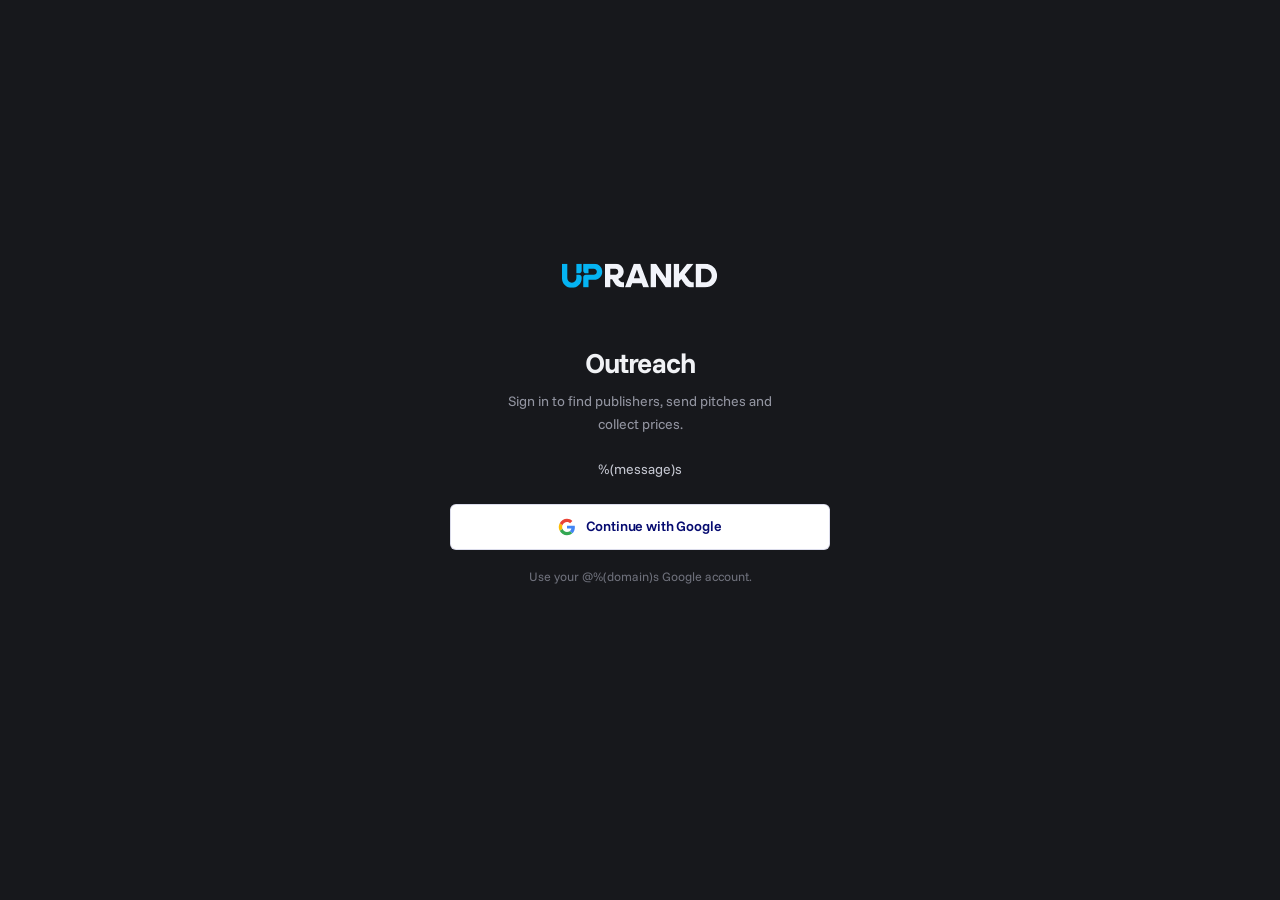
==== web/login.html @ 40bdd908 "Sign in with Google, @uprankd.com accounts only - Login page in the reports.uprankd.com style (Conti" ====
<!DOCTYPE html>
<html lang="en-GB" data-theme="dark">
<head>
<meta charset="utf-8">
<meta name="viewport" content="width=device-width, initial-scale=1">
<meta name="robots" content="noindex, nofollow">
<title>Sign in · Uprankd Outreach</title>
<link rel="icon" href="data:image/svg+xml,%3Csvg xmlns='http://www.w3.org/2000/svg' viewBox='0 0 32 32'%3E%3Crect width='32' height='32' rx='7' fill='%23131417'/%3E%3Cpath d='M9 8v9a7 7 0 0 0 14 0V8' stroke='%2305b3f2' stroke-width='4' fill='none' stroke-linecap='round'/%3E%3C/svg%3E">
<link rel="preconnect" href="https://fonts.googleapis.com">
<link rel="preconnect" href="https://fonts.gstatic.com" crossorigin>
<link rel="stylesheet" href="https://fonts.googleapis.com/css2?family=Funnel+Sans:wght@300..800&display=swap">
<script>(function(){try{var v=localStorage.getItem('almo-theme');if(v)document.documentElement.setAttribute('data-theme',v);}catch(e){}})();</script>
<link rel="stylesheet" href="/web/app.css">
<style>
.login-shell{min-height:100vh;display:grid;place-items:center;padding:24px;background:var(--wash)}
.login-panel{width:100%;display:grid;place-items:center}
.login-inner{width:min(380px,100%);text-align:center}
.login-logo{display:inline-block;margin-bottom:52px}
.login-logo svg{display:block;width:auto;height:27px}
.login-content{display:flex;flex-direction:column;gap:24px}
.login-content h1{margin:0;color:var(--ink);font-size:28px;font-weight:700;line-height:1.15;letter-spacing:-.035em}
.login-lede{margin:11px auto 0;max-width:34ch;color:var(--ink-3);font-size:14px;line-height:1.6}
.google-login{width:100%;min-height:46px;display:inline-flex;align-items:center;justify-content:center;gap:10px;padding:0 18px;color:#060b70;background:#fff;border:1px solid rgba(6,11,112,.14);border-radius:var(--r);font:inherit;font-size:14px;font-weight:600;letter-spacing:-.01em;cursor:pointer;text-decoration:none;box-shadow:0 10px 30px -24px rgba(6,11,112,.55);transition:transform .12s var(--out),border-color .14s ease,box-shadow .14s ease}
.google-login:hover{border-color:rgba(6,11,112,.28);box-shadow:0 14px 32px -22px rgba(6,11,112,.5)}
.google-login:active{transform:translateY(1px)}
.google-login svg{flex:none}
.login-error{padding:11px 13px;color:var(--bad);background:color-mix(in srgb,var(--bad) 7%,var(--paper));border:1px solid color-mix(in srgb,var(--bad) 20%,transparent);border-radius:8px;font-size:var(--t-small);line-height:1.5}
.login-note{padding:11px 13px;color:var(--ink-2);background:var(--wash-2);border:1px solid var(--rule);border-radius:8px;font-size:var(--t-small);line-height:1.5}
.login-trust{margin:-8px 0 0;color:var(--ink-4);font-size:var(--t-small);line-height:1.6}
@media (max-width:640px){.login-shell{padding:20px}.login-logo{margin-bottom:42px}.login-content h1{font-size:25px}}
</style>
</head>
<body>
<main class="login-shell"><section class="login-panel"><div class="login-inner">
<span class="login-logo"><svg viewBox="0 0 161 28" fill="none" role="img" aria-label="Uprankd"><g clip-path="url(#uplogo)"><path d="M64.2815 21.1095V26.3068H62.6512C58.754 26.3068 55.9894 24.7762 54.3252 21.7507L51.9873 17.9071H50.0742V26.3068H44.5823V1.74728H55.4595C60.3132 1.74728 63.9632 5.27109 63.9632 9.97007C63.9632 13.6367 61.6608 16.5194 58.2935 17.516L59.5683 19.2949C60.4182 20.4701 61.6591 21.1095 63.2539 21.1095H64.2815ZM50.0725 13.101H55.3512C57.0526 13.101 58.3274 11.7847 58.3274 10.0398C58.3274 8.2949 57.0526 6.94286 55.3512 6.94286H50.0725V13.101Z" fill="var(--logo-word)"></path><path d="M82.6687 22.0007H72.748L71.2243 26.3068H65.343L74.5188 1.74728H81.0028L90.2159 26.3068H84.1924L82.6687 22.0007ZM80.8962 16.9106L77.7067 7.83402L74.5171 16.9106H80.8945H80.8962Z" fill="var(--logo-word)"></path><path d="M113.162 1.74728V26.3068H107.599L97.4651 11.2864V26.3068H91.9731V1.74728H97.5006L107.67 16.7677V1.74728H113.162Z" fill="var(--logo-word)"></path><path d="M136.598 21.1095V26.3068H134.932C131.282 26.3068 128.59 24.9191 126.889 22.1776L123.665 17.55L121.432 20.2915V26.3068H115.94V1.74728H121.432V12.1401L129.758 1.74728H136.456L127.314 13.0296L131.6 18.902C132.628 20.3612 133.938 21.1095 135.533 21.1095H136.596H136.598Z" fill="var(--logo-word)"></path><path d="M160.863 14.0262C160.863 21.0381 155.513 26.3068 148.391 26.3068H138.753V1.74728H148.391C155.513 1.74728 160.863 7.01429 160.863 14.0262ZM155.229 14.0262C155.229 10.0041 152.253 6.94286 148.249 6.94286H144.245V21.1095H148.249C152.253 21.1095 155.229 18.0483 155.229 14.0262Z" fill="var(--logo-word)"></path><path d="M14.9166 16.6486C14.9166 19.2354 12.8681 21.3884 10.2932 21.4293C7.51841 21.4735 5.49195 19.431 5.49195 16.6963V1.74728H0V16.7677C0 22.4616 4.39322 26.7337 10.2051 26.7337C16.017 26.7337 20.4086 22.4616 20.4086 16.7677V15.9922C20.4086 14.4939 19.1998 13.2796 17.7083 13.2796H14.9166V16.6486ZM14.9166 1.74728V11.7847H17.7083C19.1998 11.7847 20.4086 10.5704 20.4086 9.07211V1.74728H14.9166Z" fill="var(--logo-mark)"></path><path d="M33.1717 1.74728H22.0117V9.07211C22.0117 10.5704 23.2205 11.7847 24.712 11.7847H27.5037V6.94286H33.0312C34.8105 6.94286 36.1259 8.30851 36.114 10.135C36.1022 11.9616 34.6479 13.2796 32.9076 13.2796H24.712C23.2205 13.2796 22.0117 14.4939 22.0117 15.9922V26.3068H27.5037V18.4752H33.1717C38.0626 18.4752 41.7465 14.8799 41.7465 10.1112C41.7465 5.34252 38.0626 1.74728 33.1717 1.74728Z" fill="var(--logo-mark)"></path></g><defs><clipPath id="uplogo"><rect width="161" height="25" fill="white" transform="translate(0 1.74728)"></rect></clipPath></defs></svg>
</span>
<div class="login-content">
<div><h1>Outreach</h1><p class="login-lede">Sign in to find publishers, send pitches and collect prices.</p></div>
%(message)s
<a class="google-login" href="/auth/google%(next)s"><svg viewBox="0 0 24 24" width="18" height="18" aria-hidden="true"><path fill="#4285F4" d="M22.5 12.2c0-.8-.1-1.4-.2-2H12v3.9h5.9c-.1 1-.8 2.5-2.3 3.5l3.6 2.8c2.1-2 3.3-4.9 3.3-8.2Z"></path><path fill="#34A853" d="M12 23c2.9 0 5.3-1 7.1-2.6l-3.5-2.7c-.9.6-2.1 1-3.6 1-2.8 0-5.2-1.9-6.1-4.4L2.3 17c1.8 3.6 5.5 6 9.7 6Z"></path><path fill="#FBBC05" d="M5.9 14.3a6.8 6.8 0 0 1 0-4.6L2.3 7A11 11 0 0 0 1 12c0 1.8.4 3.5 1.3 5l3.6-2.7Z"></path><path fill="#EA4335" d="M12 5.4c2 0 3.3.9 4.1 1.6l3.1-3C17.3 2.2 14.9 1 12 1 7.8 1 4.1 3.4 2.3 7l3.6 2.8C6.8 7.3 9.2 5.4 12 5.4Z"></path></svg> Continue with Google</a>
<p class="login-trust">Use your @%(domain)s Google account.</p>
</div>
</div></section></main>
</body>
</html>
---- web/app.css ----
/* Almo - design tokens and components taken from reports.uprankd.com */
:root{color-scheme:light;--paper:#ffffff;--wash:#fbfbfc;--wash-2:#f4f5f7;--ink:#080b63;--ink-2:#34364a;--ink-3:#717386;--ink-4:#9a9ca9;--rule:#e9eaee;--rule-2:#d9dbe2;--sky:#008dc6;--sky-2:#4dbfed;--sky-tint:rgba(0,134,191,0.09);--good:#00936e;--bad:#c9372c;--warn:#a16207;--logo-word:#060b70;--logo-mark:#05b3f2;--t-label:11px;--t-small:12.5px;--t-body:14px;--t-sec:16px;--t-title:22px;--t-fig:38px;--r:6px;--font:"Funnel Sans",ui-sans-serif,system-ui,-apple-system,"Segoe UI",sans-serif;--out:cubic-bezier(0.23,1,0.32,1);--rail:248px;--gutter:42px;--shadow:0 12px 28px -12px rgba(6,11,112,.28)}
:root[data-theme=dark]{color-scheme:dark;--paper:#131417;--wash:#17181c;--wash-2:#1e2026;--ink:#f1f2f5;--ink-2:#c4c6d0;--ink-3:#9294a0;--ink-4:#6e707b;--rule:#292b31;--rule-2:#35373f;--sky:#1f9ed4;--sky-2:#1c7fae;--sky-tint:rgba(31,158,212,0.14);--good:#3ecf9a;--bad:#f4776b;--warn:#f5c05e;--logo-word:#f2f4fa;--logo-mark:#05b3f2;--shadow:0 12px 28px -12px rgba(0,0,0,.72)}
*{box-sizing:border-box}
html,body{height:100%}
body{margin:0;background:var(--paper);color:var(--ink-2);font-family:var(--font);font-size:var(--t-body);line-height:1.5;-webkit-font-smoothing:antialiased}
button,input,select,textarea{font-family:var(--font)}
a{color:var(--sky)}
:where(a,button):focus-visible{outline:2px solid var(--sky);outline-offset:3px;border-radius:var(--r)}
.label{font-size:var(--t-label);font-weight:600;letter-spacing:.075em;text-transform:uppercase;line-height:1.4;color:var(--ink-3)}
.small{font-size:var(--t-small);color:var(--ink-3)}
.sec{margin:0;font-size:var(--t-sec);font-weight:600;letter-spacing:-.014em;line-height:1.3;color:var(--ink)}
.fig{color:var(--ink);font-size:var(--t-fig);font-weight:700;letter-spacing:-.028em;line-height:1;font-variant-numeric:tabular-nums}
.fig .unit{font-size:var(--t-title);font-weight:600;color:var(--ink-3)}
.muted{color:var(--ink-3)}
.dim{color:var(--ink-4)}
.good{color:var(--good)}.bad{color:var(--bad)}.warn{color:var(--warn)}

/* ---------- shell ---------- */
.app{display:grid;grid-template-columns:var(--rail) minmax(0,1fr);min-height:100vh;transition:grid-template-columns .19s var(--out)}
:root[data-rail=collapsed] .app{grid-template-columns:62px minmax(0,1fr)}
.rail{border-right:1px solid var(--rule);padding:26px 20px 20px;display:flex;flex-direction:column;gap:26px;position:sticky;top:0;align-self:start;height:100vh;background:var(--wash);overflow-y:auto}
.rail-head{display:flex;align-items:center;justify-content:space-between;gap:10px}
.logo{display:block;min-width:0}
.logo svg{display:block;height:21px;width:auto}
.rail-toggle{flex:none;width:24px;height:24px;display:grid;place-items:center;padding:0;cursor:pointer;color:var(--ink-4);background:transparent;border:1px solid transparent;border-radius:var(--r);transition:color .14s,background .14s,border-color .14s}
.rail-toggle svg{width:15px;height:15px;transition:transform .19s var(--out)}
.rail-toggle:hover{color:var(--ink-2);background:var(--wash-2);border-color:var(--rule)}
.grp>.label{padding-left:2px;margin-bottom:10px}
.grp-head{display:flex;align-items:center;justify-content:space-between;margin-bottom:10px}
.grp-head .label{margin:0;padding-left:2px}
.client-add{width:24px;height:24px;display:grid;place-items:center;color:var(--ink-3);background:transparent;border:1px solid var(--rule-2);border-radius:var(--r);font-size:18px;line-height:1;cursor:pointer;transition:color .14s,background .14s,border-color .14s,transform .11s var(--out)}
.client-add:hover{color:var(--ink);background:var(--sky-tint)}
.client-add:active{transform:scale(.94)}
.menu{position:relative}
.menu>button{width:100%;min-height:38px;padding:8px 10px;cursor:pointer;display:flex;align-items:center;gap:9px;color:var(--ink-2);background:var(--paper);border:1px solid var(--rule-2);border-radius:var(--r);font-size:var(--t-body);font-weight:600;text-align:left}
.menu>button:hover{color:var(--ink);background:var(--wash-2)}
.menu>button svg{width:14px;height:14px;flex:none;color:var(--ink-4);transition:transform .15s var(--out)}
.menu.open>button svg{transform:rotate(180deg)}
.client-mark{flex:none;width:18px;height:18px;border-radius:4px;display:grid;place-items:center;background:var(--wash-2);color:var(--ink-3);font-size:10px;font-weight:700}
.cname{flex:1;min-width:0;white-space:nowrap;overflow:hidden;text-overflow:ellipsis}
.menu-list{display:none;position:absolute;top:calc(100% + 6px);left:0;right:0;z-index:30;max-height:360px;padding:4px;overflow-y:auto;background:var(--paper);border:1px solid var(--rule-2);border-radius:var(--r);box-shadow:var(--shadow)}
.menu.open .menu-list{display:block}
.menu-list button{width:100%;display:flex;align-items:center;gap:9px;padding:7px 9px;border:0;border-radius:4px;background:none;color:var(--ink-3);font-size:var(--t-body);font-weight:500;cursor:pointer;text-align:left}
.menu-list button:hover{color:var(--ink);background:var(--wash-2)}
.menu-list button[aria-current=true]{background:var(--sky-tint);color:var(--ink);font-weight:700}
.menu-list .n{margin-left:auto;font-size:var(--t-small);color:var(--ink-4);font-weight:500}
.nav{display:flex;flex-direction:column}
.nav a{position:relative;display:flex;align-items:center;gap:10px;padding:7px 2px 7px 12px;text-decoration:none;font-size:var(--t-body);font-weight:500;letter-spacing:-.006em;color:var(--ink-3);transition:color .14s}
.nav a:before{content:"";position:absolute;left:0;top:5px;bottom:5px;width:2px;border-radius:1px;background:transparent;transition:background .16s var(--out)}
.nav a:hover{color:var(--ink)}
.nav a[aria-current=page]{color:var(--ink);font-weight:600}
.nav a[aria-current=page]:before{background:var(--sky)}
.nav-icon{width:17px;height:17px;flex:none;color:var(--ink-4)}
.nav a[aria-current=page] .nav-icon{color:var(--sky)}
.nav-label{min-width:0;white-space:nowrap;overflow:hidden;text-overflow:ellipsis}
.nav .count{margin-left:auto;min-width:20px;height:18px;padding:0 6px;border-radius:9px;background:var(--warn);color:var(--paper);font-size:11px;font-weight:700;display:grid;place-items:center}
.rfoot{margin-top:auto;padding-top:14px;border-top:1px solid var(--rule);display:flex;align-items:center;gap:9px}
.avatar{width:24px;height:24px;flex:none;border-radius:50%;border:1px solid var(--rule-2);color:var(--ink-2);display:grid;place-items:center;font-size:var(--t-label);font-weight:700}
.rfoot .who{min-width:0;line-height:1.25}
.rfoot .who b{display:block;color:var(--ink);font-size:var(--t-small);font-weight:600;white-space:nowrap;overflow:hidden;text-overflow:ellipsis}
.rfoot .who span{font-size:var(--t-label);color:var(--ink-4)}
:root[data-rail=collapsed] .rail{padding:26px 12px 20px;gap:20px}
:root[data-rail=collapsed] .rail-head{justify-content:center}
:root[data-rail=collapsed] .rail .logo,:root[data-rail=collapsed] .rail .label,:root[data-rail=collapsed] .nav-label,:root[data-rail=collapsed] .cname,:root[data-rail=collapsed] .menu>button svg,:root[data-rail=collapsed] .client-add,:root[data-rail=collapsed] .rfoot .who,:root[data-rail=collapsed] .nav .count{display:none}
:root[data-rail=collapsed] .nav a{justify-content:center;padding:9px 0;border-radius:var(--r)}
:root[data-rail=collapsed] .nav a:before{display:none}
:root[data-rail=collapsed] .nav a[aria-current=page]{background:var(--sky-tint)}
:root[data-rail=collapsed] .menu>button{justify-content:center;padding:8px 0}
:root[data-rail=collapsed] .menu-list{position:fixed;top:72px;left:70px;right:auto;width:250px}
:root[data-rail=collapsed] .rail-toggle svg{transform:scaleX(-1)}
:root[data-rail=collapsed] .grp-head{justify-content:center}

.main{min-width:0}
.topbar{position:sticky;top:0;z-index:10;display:flex;align-items:center;gap:10px;min-height:72px;padding:16px var(--gutter);background:var(--paper);border-bottom:1px solid var(--rule)}
.topbar-heading{min-width:0;margin-right:auto}
.pagetitle{margin:0;font-size:var(--t-title);font-weight:700;letter-spacing:-.026em;line-height:1.2;color:var(--ink)}
.pagesub{font-size:var(--t-small);color:var(--ink-3);line-height:1.3;margin-top:3px}
.content{padding:34px var(--gutter) 80px;max-width:1500px}
section{margin-bottom:52px}
.head{display:flex;gap:20px;align-items:flex-end;justify-content:space-between;margin-bottom:22px}
.head .pagesub{margin-top:4px}

/* ---------- controls ---------- */
.ctl{display:inline-flex;align-items:center;gap:6px;height:34px;padding:0 11px;background:var(--paper);border:1px solid var(--rule-2);border-radius:var(--r);color:var(--ink-2);font:inherit;font-size:var(--t-body);font-weight:500;letter-spacing:-.006em;cursor:pointer;white-space:nowrap;text-decoration:none;transition:background .14s,border-color .14s,transform .11s var(--out)}
.ctl svg{width:13px;height:13px;flex:none;color:var(--ink-4)}
.ctl:active{transform:scale(.97)}
.ctl[disabled]{opacity:.5;cursor:default}
.ctl:hover:not([disabled]){background:var(--wash-2)}
.ctl--primary{color:var(--paper);background:var(--ink);border-color:var(--ink);font-weight:600}
.ctl--primary svg{color:var(--paper)}
.ctl--primary:hover:not([disabled]){color:var(--paper);background:color-mix(in srgb,var(--ink) 88%,var(--sky))}
.ctl--danger{color:var(--bad);border-color:color-mix(in srgb,var(--bad) 30%,var(--rule-2))}
.ctl--tiny{height:27px;padding:0 10px;font-size:var(--t-small)}
.ctl--icon{width:34px;padding:0;justify-content:center}
.ctl--icon svg{width:15px;height:15px}
.ctl--big{height:42px;padding:0 18px;font-size:15px}
select.ctl{appearance:none;padding-right:32px;background-image:url("data:image/svg+xml,%3Csvg xmlns='http://www.w3.org/2000/svg' width='16' height='16' viewBox='0 0 16 16' fill='none'%3E%3Cpath d='m4 6 4 4 4-4' stroke='%23858a9c' stroke-width='1.7' stroke-linecap='round' stroke-linejoin='round'/%3E%3C/svg%3E");background-repeat:no-repeat;background-position:right 10px center;background-size:14px}
.runchip{display:inline-flex;align-items:center;gap:8px;height:34px;padding:0 12px;border:1px solid var(--rule-2);border-radius:var(--r);background:var(--paper);color:var(--ink-2);font-size:var(--t-small);font-weight:500;cursor:pointer;white-space:nowrap}
.runchip:hover{background:var(--wash-2)}
.dot{width:7px;height:7px;border-radius:50%;background:var(--ink-4);flex:none}
.dot.on{background:var(--good);box-shadow:0 0 0 3px color-mix(in srgb,var(--good) 22%,transparent);animation:pulse 2.4s infinite}
.dot.warn{background:var(--warn)}
.dot.bad{background:var(--bad)}
@keyframes pulse{50%{box-shadow:0 0 0 5px color-mix(in srgb,var(--good) 8%,transparent)}}

/* ---------- metrics ---------- */
.metrics{display:grid;grid-template-columns:repeat(auto-fit,minmax(170px,1fr));gap:14px}
.metric{min-height:108px;padding:18px 20px;background:var(--paper);border:1px solid var(--rule);border-radius:var(--r);min-width:0}
.metric .fig{margin-top:12px}
.delta{margin-top:10px;font-size:var(--t-small);color:var(--ink-3);display:flex;align-items:center;gap:4px;white-space:nowrap}
.delta b{font-weight:600}
.delta svg{width:12px;height:12px}
.metric-context{margin-top:7px;color:var(--ink-4);font-size:var(--t-label)}

/* ---------- chart ---------- */
.plot{position:relative;height:260px}
.plot svg{display:block;width:100%;height:100%;overflow:visible}
.plot .tip{position:absolute;pointer-events:none;padding:7px 10px;background:var(--paper);border:1px solid var(--rule-2);border-radius:var(--r);font-size:var(--t-small);color:var(--ink-2);white-space:nowrap;box-shadow:0 6px 18px -6px rgba(0,0,0,.4);transform:translate(-50%,-110%);display:none}
.plot .tip b{color:var(--ink)}
.legend{display:flex;gap:18px;font-size:var(--t-small);color:var(--ink-3)}
.legend i{display:inline-block;width:10px;height:2px;margin-right:6px;vertical-align:middle;background:var(--sky)}
.legend i.r{background:var(--good)}

/* ---------- funnel ---------- */
.funnel{display:grid;grid-template-columns:repeat(auto-fit,minmax(150px,1fr));gap:28px}
.funnel-step{min-width:0}
.funnel-step-head{display:flex;align-items:center;justify-content:space-between;gap:10px}
.funnel-index{width:19px;height:19px;flex:none;display:grid;place-items:center;color:var(--ink-3);border:1px solid var(--rule-2);border-radius:50%;font-size:10px;font-weight:600}
.funnel-value{margin-top:13px;color:var(--ink);font-size:26px;font-weight:700;letter-spacing:-.026em;line-height:1;font-variant-numeric:tabular-nums}
.funnel-track{height:4px;margin:13px 0 10px;overflow:hidden;background:var(--wash-2);border-radius:2px}
.funnel-track span{display:block;height:100%;background:var(--sky);border-radius:inherit;transition:width .5s var(--out)}
.funnel-loss{display:flex;flex-direction:column;gap:2px;font-size:var(--t-small);color:var(--ink-3)}
.funnel-loss span:first-child{color:var(--ink-2);font-weight:600}

/* ---------- bar rows (like Channels) ---------- */
.cols{display:grid;grid-template-columns:1fr 1fr;gap:56px}
.rhd{display:flex;align-items:baseline;gap:10px;padding:0 0 11px}
.rhd .t{flex:1}
.rhd .v,.row .v{width:70px;text-align:right}
.rhd .p,.row .p{width:56px;text-align:right}
.row{display:flex;align-items:center;gap:10px;padding:13px 0;cursor:default}
.row[data-go]{cursor:pointer}
.row .t{position:relative;flex:1;min-width:0;display:flex;padding-left:10px}
.row .t .bar{position:absolute;left:0;top:-7px;bottom:-7px;background:var(--sky-tint);border-radius:0 4px 4px 0;transition:width .5s var(--out)}
.row .t em{position:relative;font-style:normal;min-width:0;font-weight:500;color:var(--ink);white-space:nowrap;overflow:hidden;text-overflow:ellipsis}
.row[data-go]:hover .t em{text-decoration:underline;text-underline-offset:3px}
.row .v{font-weight:600;color:var(--ink);font-variant-numeric:tabular-nums}
.row .p{font-size:var(--t-small);color:var(--ink-3);font-variant-numeric:tabular-nums}

/* ---------- table ---------- */
.tablewrap{overflow-x:auto}
table{width:100%;border-collapse:collapse}
td,th{text-align:right;padding:12px 10px;font-size:var(--t-body);font-variant-numeric:tabular-nums;border-bottom:1px solid var(--rule);white-space:nowrap}
td:first-child,th:first-child{text-align:left;padding-left:0}
td:last-child,th:last-child{padding-right:0}
th{font-size:var(--t-label);font-weight:600;letter-spacing:.075em;text-transform:uppercase;color:var(--ink-3);padding:0 10px 11px;border-bottom:0}
th.l,td.l{text-align:left}
tbody tr{cursor:pointer;transition:background .12s}
tbody tr:hover td{background:color-mix(in srgb,var(--wash-2) 70%,transparent)}
td.site{color:var(--ink);font-weight:600}
td.wrap{white-space:normal;max-width:340px;color:var(--ink-3);font-size:var(--t-small)}
.yes{color:var(--good);font-weight:600}.no{color:var(--ink-4)}.unk{color:var(--ink-4)}

.pill{display:inline-flex;align-items:center;gap:6px;height:22px;padding:0 9px;border-radius:11px;font-size:12px;font-weight:600;background:var(--wash-2);color:var(--ink-3);white-space:nowrap}
.pill:before{content:"";width:6px;height:6px;border-radius:50%;background:currentColor;opacity:.9}
.pill.sky{background:var(--sky-tint);color:var(--sky)}
.pill.good{background:color-mix(in srgb,var(--good) 14%,transparent);color:var(--good)}
.pill.warn{background:color-mix(in srgb,var(--warn) 15%,transparent);color:var(--warn)}
.pill.bad{background:color-mix(in srgb,var(--bad) 14%,transparent);color:var(--bad)}
.pill.busy:before{animation:blink 1s infinite}
@keyframes blink{50%{opacity:.2}}

.filter-tabs{display:flex;gap:4px;flex-wrap:wrap}
.filter-tabs button{height:32px;padding:0 12px;border:1px solid transparent;border-radius:var(--r);background:none;color:var(--ink-3);font-size:var(--t-body);font-weight:500;cursor:pointer;display:inline-flex;align-items:center;gap:7px}
.filter-tabs button:hover{color:var(--ink)}
.filter-tabs button.is-on{background:var(--wash-2);color:var(--ink);border-color:var(--rule)}
.filter-tabs .n{font-size:var(--t-small);color:var(--ink-4);font-variant-numeric:tabular-nums}
.toolbar{display:flex;align-items:center;gap:10px;flex-wrap:wrap;margin-bottom:18px}
.search{height:34px;min-width:220px;padding:0 11px 0 32px;border:1px solid var(--rule-2);border-radius:var(--r);background:var(--paper) url("data:image/svg+xml,%3Csvg xmlns='http://www.w3.org/2000/svg' width='14' height='14' viewBox='0 0 24 24' fill='none' stroke='%23858a9c' stroke-width='2'%3E%3Ccircle cx='11' cy='11' r='7'/%3E%3Cpath d='m20 20-3.5-3.5'/%3E%3C/svg%3E") no-repeat 10px center;color:var(--ink);font-size:var(--t-body);outline:none}
.search:focus,.fld input:focus,.fld textarea:focus,.fld select:focus{border-color:color-mix(in srgb,var(--sky) 60%,var(--rule-2));box-shadow:0 0 0 3px var(--sky-tint)}

/* ---------- cards, banners, empty ---------- */
.card{padding:22px 24px;background:var(--paper);border:1px solid var(--rule);border-radius:var(--r)}
.card+.card{margin-top:14px}
.card-head{display:flex;align-items:flex-start;justify-content:space-between;gap:16px;margin-bottom:18px}
.card-head p{margin:4px 0 0;font-size:var(--t-small);color:var(--ink-3);max-width:62ch}
.banner{display:flex;align-items:center;gap:14px;padding:13px 16px;margin-bottom:26px;border:1px solid var(--rule-2);border-radius:var(--r);background:var(--wash);font-size:var(--t-body);color:var(--ink-2)}
.banner svg{width:16px;height:16px;flex:none;color:var(--warn)}
.banner.bad svg{color:var(--bad)}
.banner.sky svg{color:var(--sky)}
.banner .grow{flex:1}
.empty{padding:34px 0;display:flex;flex-direction:column;gap:6px;align-items:flex-start}
.empty strong{font-size:var(--t-sec);font-weight:600;color:var(--ink)}
.empty p{margin:0;font-size:var(--t-small);color:var(--ink-3);max-width:60ch;line-height:1.6}
.empty .ctl{margin-top:10px}

.steps{display:grid;grid-template-columns:repeat(auto-fit,minmax(190px,1fr));gap:14px}
.step{display:flex;gap:12px;align-items:flex-start;padding:16px 18px;border:1px solid var(--rule);border-radius:var(--r);background:var(--paper);cursor:pointer;text-align:left;font:inherit;color:inherit;transition:background .14s,border-color .14s}
.step:hover{background:var(--wash)}
.step .tick{width:20px;height:20px;flex:none;border-radius:50%;border:1px solid var(--rule-2);display:grid;place-items:center;font-size:10px;font-weight:700;color:var(--ink-3)}
.step.done .tick{background:var(--good);border-color:var(--good);color:var(--paper)}
.step b{display:block;color:var(--ink);font-weight:600;font-size:var(--t-body)}
.step.done b{color:var(--ink-3);text-decoration:line-through}
.step span{font-size:var(--t-small);color:var(--ink-4)}

.feed{display:flex;flex-direction:column}
.feed-item{display:flex;gap:12px;padding:11px 0;border-bottom:1px solid var(--rule);font-size:var(--t-body)}
.feed-item:last-child{border-bottom:0}
.feed-item .when{width:62px;flex:none;color:var(--ink-4);font-size:var(--t-small);font-variant-numeric:tabular-nums;padding-top:1px}
.feed-item .what{flex:1;min-width:0;color:var(--ink-2)}
.feed-item .what b{color:var(--ink);font-weight:600;cursor:pointer}
.feed-item .what b:hover{text-decoration:underline}
.feed-item .k{width:7px;height:7px;border-radius:50%;margin-top:7px;flex:none;background:var(--ink-4)}
.k-send,.k-find{background:var(--sky)!important}.k-reply,.k-done{background:var(--good)!important}.k-warn{background:var(--warn)!important}.k-error{background:var(--bad)!important}

/* ---------- forms ---------- */
.form-grid{display:grid;grid-template-columns:1fr 1fr;gap:16px 18px}
.form-grid .full{grid-column:1/-1}
.fld{display:flex;flex-direction:column;gap:7px;min-width:0}
.fld>.label{margin:0}
.fld input,.fld select,.fld textarea{width:100%;min-height:42px;padding:8px 11px;color:var(--ink);background:var(--paper);border:1px solid var(--rule-2);border-radius:var(--r);font:inherit;font-size:var(--t-body);outline:none}
.fld textarea{min-height:120px;resize:vertical;line-height:1.55}
.fld .hint{font-size:var(--t-small);color:var(--ink-4);line-height:1.5}
.fld .hint a{color:var(--sky)}
.inline{display:flex;gap:10px;align-items:center}
.inline .fld{flex:1}
.seg{display:inline-flex;padding:3px;border:1px solid var(--rule-2);border-radius:calc(var(--r) + 2px);background:var(--wash);gap:2px}
.seg button{height:30px;padding:0 14px;border:0;border-radius:var(--r);background:none;color:var(--ink-3);font-size:var(--t-body);font-weight:500;cursor:pointer}
.seg button.is-on{background:var(--paper);color:var(--ink);font-weight:600;box-shadow:0 1px 2px rgba(0,0,0,.25),0 0 0 1px var(--rule-2)}
.modes{display:grid;grid-template-columns:repeat(3,1fr);gap:12px}
.mode{padding:16px;border:1px solid var(--rule-2);border-radius:var(--r);background:var(--paper);cursor:pointer;text-align:left;font:inherit;color:inherit;transition:border-color .14s,background .14s}
.mode:hover{background:var(--wash)}
.mode b{display:flex;align-items:center;gap:8px;color:var(--ink);font-size:var(--t-body)}
.mode p{margin:6px 0 0;font-size:var(--t-small);color:var(--ink-3);line-height:1.5}
.mode.is-on{border-color:var(--sky);background:var(--sky-tint)}
.switch{display:flex;align-items:flex-start;gap:14px;padding:14px 0;border-bottom:1px solid var(--rule);cursor:pointer}
.switch:last-child{border-bottom:0}
.switch .txt{flex:1}
.switch .txt b{display:block;color:var(--ink);font-weight:600;font-size:var(--t-body)}
.switch .txt span{font-size:var(--t-small);color:var(--ink-3)}
.toggle{position:relative;width:36px;height:20px;flex:none;border-radius:10px;background:var(--rule-2);transition:background .16s;margin-top:2px}
.toggle:after{content:"";position:absolute;top:2px;left:2px;width:16px;height:16px;border-radius:50%;background:#fff;transition:transform .18s var(--out)}
.switch.on .toggle{background:var(--sky)}
.switch.on .toggle:after{transform:translateX(16px)}
.result{font-size:var(--t-small);margin-top:8px;min-height:18px}
.settings-layout{display:grid;grid-template-columns:200px minmax(0,760px);gap:48px;align-items:start}
.settings-index{position:sticky;top:110px;display:flex;flex-direction:column;gap:2px}
.settings-index a{padding:6px 10px;border-radius:var(--r);color:var(--ink-3);text-decoration:none;font-weight:500}
.settings-index a:hover{color:var(--ink);background:var(--wash-2)}
.savebar{display:flex;align-items:center;gap:12px;justify-content:flex-end;padding:18px 0}
details.card summary{list-style:none}
details.card summary::-webkit-details-marker{display:none}
details.card summary:after{content:" +";color:var(--ink-4)}
details.card[open] summary:after{content:" −"}

/* ---------- drawer & modal ---------- */
.scrim{position:fixed;inset:0;background:rgba(0,0,0,.45);z-index:40;opacity:0;pointer-events:none;transition:opacity .2s}
.scrim.open{opacity:1;pointer-events:auto}
.drawer{position:fixed;top:0;right:0;bottom:0;width:min(620px,100vw);z-index:41;background:var(--paper);border-left:1px solid var(--rule-2);transform:translateX(100%);transition:transform .26s var(--out);display:flex;flex-direction:column}
.drawer.open{transform:none}
.drawer-head{display:flex;align-items:flex-start;gap:12px;padding:22px 26px 18px;border-bottom:1px solid var(--rule)}
.drawer-head .grow{flex:1;min-width:0}
.drawer-body{flex:1;overflow-y:auto;padding:22px 26px 40px}
.drawer-body section{margin-bottom:30px}
.kv{display:grid;grid-template-columns:repeat(4,1fr);gap:14px 18px}
.kv div{min-width:0}
.kv .label{margin-bottom:4px}
.kv .v{color:var(--ink);font-weight:600;font-size:15px;overflow:hidden;text-overflow:ellipsis}
.kv input{width:100%;padding:4px 7px;border:1px solid var(--rule-2);border-radius:5px;background:var(--paper);color:var(--ink);font:inherit;font-weight:600}
.msg{padding:14px 16px;border:1px solid var(--rule);border-radius:var(--r);margin-bottom:10px;background:var(--wash)}
.msg.out{background:var(--paper);border-color:color-mix(in srgb,var(--sky) 30%,var(--rule))}
.msg .mh{display:flex;justify-content:space-between;gap:12px;font-size:var(--t-small);color:var(--ink-3);margin-bottom:8px}
.msg .mh b{color:var(--ink);font-weight:600}
.msg .mb{white-space:pre-wrap;font-size:13.5px;color:var(--ink-2);max-height:260px;overflow:auto;overflow-wrap:anywhere}
.tag{font-size:10.5px;font-weight:700;letter-spacing:.06em;text-transform:uppercase;padding:2px 6px;border-radius:4px;background:var(--wash-2);color:var(--ink-3);margin-left:6px}
.modal{position:fixed;left:50%;top:50%;z-index:42;width:min(640px,calc(100vw - 32px));max-height:calc(100vh - 60px);overflow:auto;background:var(--paper);border:1px solid var(--rule-2);border-radius:10px;box-shadow:var(--shadow);transform:translate(-50%,-48%);opacity:0;pointer-events:none;transition:opacity .18s,transform .22s var(--out)}
.modal.open{opacity:1;pointer-events:auto;transform:translate(-50%,-50%)}
.modal-head{padding:22px 24px 0}
.modal-body{padding:18px 24px}
.modal-foot{display:flex;align-items:center;gap:10px;justify-content:flex-end;padding:0 24px 22px}
.modal-foot .grow{flex:1;font-size:var(--t-small);color:var(--ink-3)}
.drop{position:relative}
.drop textarea{min-height:220px;font-family:ui-monospace,SFMono-Regular,Menlo,monospace;font-size:13px}
.drop.over textarea{border-color:var(--sky);background:var(--sky-tint)}
.dropnote{display:flex;justify-content:space-between;gap:10px;margin-top:8px;font-size:var(--t-small);color:var(--ink-4)}
.dropnote label{color:var(--sky);cursor:pointer;font-weight:500}
.toast{position:fixed;left:50%;bottom:26px;z-index:60;transform:translate(-50%,20px);opacity:0;padding:11px 16px;border-radius:var(--r);background:var(--ink);color:var(--paper);font-weight:500;font-size:var(--t-body);transition:all .22s var(--out);pointer-events:none;max-width:80vw}
.toast.show{opacity:1;transform:translate(-50%,0)}
.preview{border:1px solid var(--rule);border-radius:var(--r);background:#fff;overflow:hidden}
.preview .ph{padding:12px 16px;border-bottom:1px solid #e9eaee;color:#34364a;font-size:13px;background:#fbfbfc}
.preview iframe{width:100%;height:470px;border:0;display:block;background:#fff}
.pitch-layout{display:grid;grid-template-columns:minmax(0,1fr) minmax(0,1fr);gap:32px;align-items:start}
.vars{display:flex;gap:6px;flex-wrap:wrap}
.vars code{font-size:12px;padding:2px 7px;border-radius:4px;background:var(--wash-2);color:var(--ink-2);cursor:pointer}
.spin{width:14px;height:14px;border:2px solid var(--rule-2);border-top-color:var(--sky);border-radius:50%;animation:rot .7s linear infinite;display:inline-block;vertical-align:-2px}
@keyframes rot{to{transform:rotate(360deg)}}
@media (max-width:1100px){.cols,.pitch-layout{grid-template-columns:1fr}.settings-layout{grid-template-columns:1fr}.settings-index{display:none}.kv{grid-template-columns:repeat(2,1fr)}}
@media (max-width:820px){:root{--gutter:18px}.app{grid-template-columns:62px minmax(0,1fr)}.modes,.form-grid{grid-template-columns:1fr}}

/* ---------- database & polish ---------- */
.fav{width:16px;height:16px;border-radius:3px;margin-right:9px;vertical-align:-3px;flex:none;background:var(--wash-2)}
.fav.gone{visibility:hidden}
td.site{display:table-cell}
.chips{gap:6px;margin-top:-6px}
.chip{height:28px;padding:0 11px;border:1px solid var(--rule-2);border-radius:14px;background:var(--paper);color:var(--ink-3);font-size:var(--t-small);font-weight:500;cursor:pointer;transition:all .14s}
.chip:hover{color:var(--ink);border-color:color-mix(in srgb,var(--ink-3) 50%,var(--rule-2))}
.chip.is-on{background:var(--sky-tint);border-color:color-mix(in srgb,var(--sky) 55%,var(--rule-2));color:var(--ink)}
.chip.is-on:before{content:"✓ ";color:var(--sky)}
.chip-sep{width:1px;height:18px;background:var(--rule-2);margin:0 6px}
.mini{width:72px;height:28px;padding:0 9px;border:1px solid var(--rule-2);border-radius:var(--r);background:var(--paper);color:var(--ink);font-size:var(--t-small);outline:none;font-variant-numeric:tabular-nums}
.mini:focus{border-color:color-mix(in srgb,var(--sky) 60%,var(--rule-2));box-shadow:0 0 0 3px var(--sky-tint)}
.linkbtn{border:0;background:none;color:var(--sky);font:inherit;font-size:var(--t-small);font-weight:500;cursor:pointer;padding:4px 6px}
.linkbtn:hover{text-decoration:underline;text-underline-offset:3px}
.linkbtn.danger{color:var(--bad);padding-left:0}
label.ctl{cursor:pointer}
thead th{padding-top:10px}
th.sortable{cursor:pointer;user-select:none;transition:color .14s}
th.sortable:hover,th[aria-sort]{color:var(--ink)}
th .arr{display:inline-block;width:10px;margin-left:3px;color:var(--sky)}
th.cb,td.cb{width:30px;padding-left:0;padding-right:4px;text-align:left}
input[type=checkbox]{appearance:none;width:15px;height:15px;border:1px solid var(--rule-2);border-radius:4px;background:var(--paper);cursor:pointer;display:grid;place-items:center;margin:0;transition:all .12s}
input[type=checkbox]:checked{background:var(--sky);border-color:var(--sky)}
input[type=checkbox]:checked:after{content:"";width:8px;height:4px;border-left:2px solid #fff;border-bottom:2px solid #fff;transform:rotate(-45deg) translate(1px,-1px)}
tbody tr.sel td{background:var(--sky-tint)!important}
td.num{color:var(--ink);font-weight:600}
.dbt td{padding-top:10px;padding-bottom:10px}
.yn{font-size:var(--t-small);color:var(--ink-3)}
.yn.y{color:var(--good);font-weight:600}
.yn.n{color:var(--ink-4)}
.unk{color:var(--ink-4)}
.pager{display:flex;align-items:center;gap:8px;padding:16px 0}
.bulkbar{position:fixed;left:50%;bottom:22px;z-index:30;display:flex;align-items:center;gap:8px;padding:8px 8px 8px 16px;border:1px solid var(--rule-2);border-radius:10px;background:var(--wash);box-shadow:var(--shadow);font-size:var(--t-body);color:var(--ink-2);transform:translate(-50%,24px);opacity:0;pointer-events:none;transition:all .22s var(--out)}
.bulkbar.on{transform:translate(-50%,0);opacity:1;pointer-events:auto}
.bulkbar b{color:var(--ink)}
.bulkbar .sep{width:1px;height:20px;background:var(--rule-2);margin:0 4px}
.metric-context{margin-top:9px;font-size:var(--t-small);color:var(--ink-4)}
/* drawer */
.dtitle{display:flex;align-items:center}
.dtitle .fav{width:20px;height:20px;margin-right:11px}
.dsub{display:flex;gap:12px;align-items:center;margin-top:9px;font-size:var(--t-small)}
.dsub a{text-decoration:none}
.dsub a:hover{text-decoration:underline}
.dactions{display:flex;gap:8px;flex-wrap:wrap;margin:-4px 0 28px}
.facts{display:grid;grid-template-columns:repeat(5,minmax(0,1fr));border:1px solid var(--rule);border-radius:var(--r);overflow:hidden}
.fact{padding:13px 14px;border-right:1px solid var(--rule);min-width:0}
.fact:last-child{border-right:0}
.fact .label{font-size:10px}
.fv{margin-top:6px;color:var(--ink);font-size:19px;font-weight:700;letter-spacing:-.02em;font-variant-numeric:tabular-nums;white-space:nowrap;overflow:hidden;text-overflow:ellipsis}
.topics{display:flex;flex-wrap:wrap;gap:6px;margin-top:12px}
.topic{display:inline-flex;align-items:center;gap:7px;height:26px;padding:0 10px;border-radius:13px;border:1px solid var(--rule);font-size:var(--t-small);color:var(--ink-4)}
.topic i{width:7px;height:7px;border-radius:50%;background:var(--rule-2)}
.topic.y{color:var(--ink);border-color:color-mix(in srgb,var(--good) 40%,var(--rule))}
.topic.y i{background:var(--good)}
.topic.n{color:var(--ink-3);text-decoration:line-through;text-decoration-color:var(--ink-4)}
.topic.n i{background:var(--bad);opacity:.7}
.notes{margin:14px 0 0;padding:12px 14px;border-radius:var(--r);background:var(--wash);font-size:13.5px;color:var(--ink-2);white-space:pre-wrap}
.form-grid.compact{grid-template-columns:repeat(4,minmax(0,1fr));gap:12px}
.form-grid.compact .fld input{min-height:36px;padding:6px 9px}
details.msg>summary{list-style:none;cursor:pointer;margin:0}
details.msg>summary::-webkit-details-marker{display:none}
details.msg:not([open]) .mh{margin-bottom:0}
details.msg:not([open]){padding-top:11px;padding-bottom:11px}
.dfoot{border-top:1px solid var(--rule);padding-top:16px}
.drawer-body section{margin-bottom:32px}
@media (max-width:820px){.facts{grid-template-columns:repeat(2,1fr)}.form-grid.compact{grid-template-columns:repeat(2,1fr)}}
.dbinfo{display:flex;gap:10px;align-items:baseline;min-height:36px;padding:8px 11px;border:1px solid var(--rule);border-radius:var(--r);background:var(--wash)}
.dbinfo b{color:var(--ink)}
.avatar img{width:100%;height:100%;object-fit:cover;border-radius:50%}
.rfoot .who{flex:1}
.signout{margin-left:auto;font-size:var(--t-small);color:var(--ink-3);text-decoration:none;white-space:nowrap}
.signout:hover{color:var(--ink)}
:root[data-rail=collapsed] .signout{display:none}
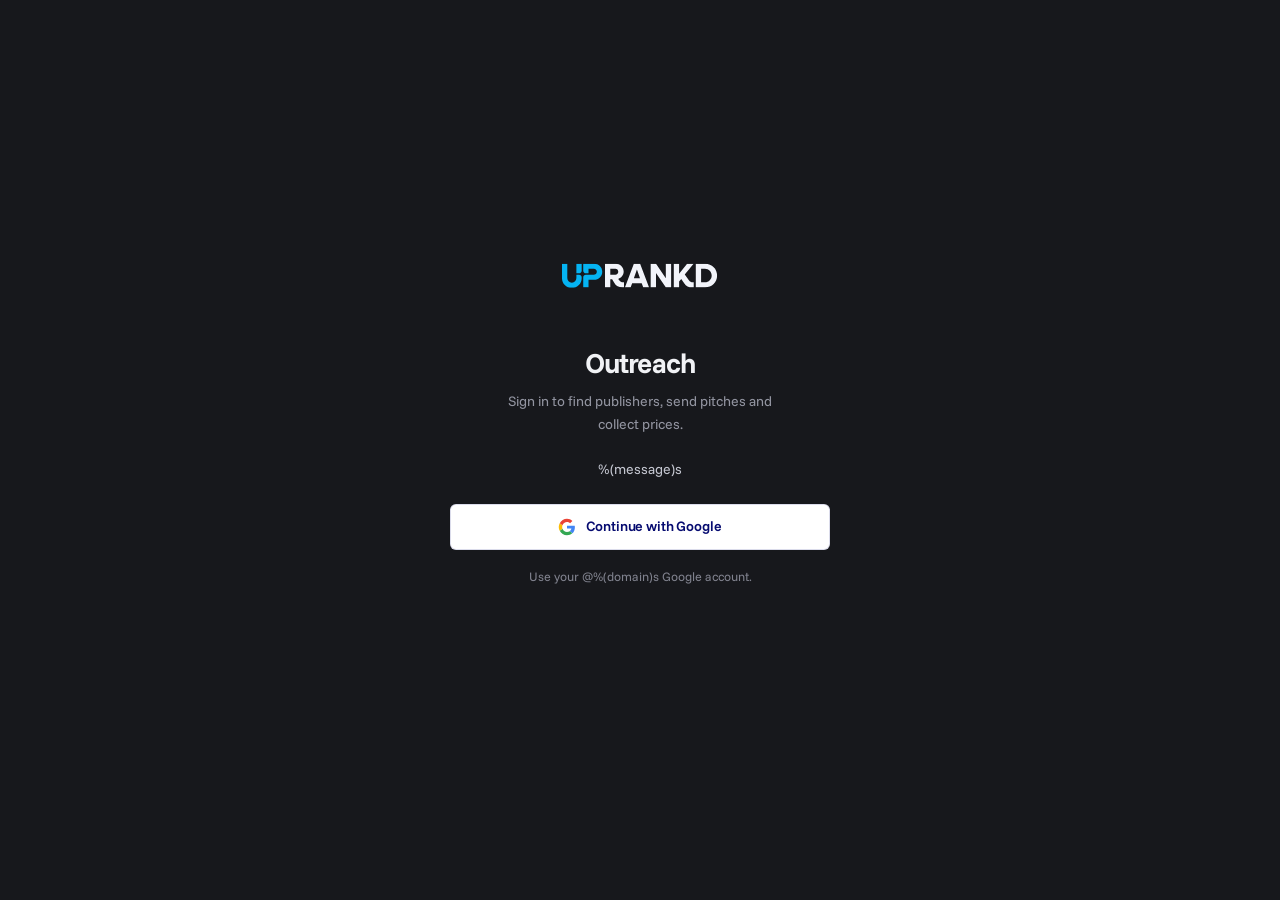
==== commit 6d719b67: "Design polish across all sections, full-width database, per-topic prices, launch guide - Database: f" ====
--- a/web/login.html
+++ b/web/login.html
@@ -8,7 +8,7 @@
 <link rel="icon" href="data:image/svg+xml,%3Csvg xmlns='http://www.w3.org/2000/svg' viewBox='0 0 32 32'%3E%3Crect width='32' height='32' rx='7' fill='%23131417'/%3E%3Cpath d='M9 8v9a7 7 0 0 0 14 0V8' stroke='%2305b3f2' stroke-width='4' fill='none' stroke-linecap='round'/%3E%3C/svg%3E">
 <link rel="preconnect" href="https://fonts.googleapis.com">
 <link rel="preconnect" href="https://fonts.gstatic.com" crossorigin>
-<link rel="stylesheet" href="https://fonts.googleapis.com/css2?family=Funnel+Sans:wght@300..800&display=swap">
+<link rel="stylesheet" href="https://fonts.googleapis.com/css2?family=Funnel+Sans:wght@300..800&display=swap" media="print" onload="this.media='all'">
 <script>(function(){try{var v=localStorage.getItem('almo-theme');if(v)document.documentElement.setAttribute('data-theme',v);}catch(e){}})();</script>
 <link rel="stylesheet" href="/web/app.css">
 <style>
@@ -24,8 +24,8 @@
 .google-login:hover{border-color:rgba(6,11,112,.28);box-shadow:0 14px 32px -22px rgba(6,11,112,.5)}
 .google-login:active{transform:translateY(1px)}
 .google-login svg{flex:none}
-.login-error{padding:11px 13px;color:var(--bad);background:color-mix(in srgb,var(--bad) 7%,var(--paper));border:1px solid color-mix(in srgb,var(--bad) 20%,transparent);border-radius:8px;font-size:var(--t-small);line-height:1.5}
-.login-note{padding:11px 13px;color:var(--ink-2);background:var(--wash-2);border:1px solid var(--rule);border-radius:8px;font-size:var(--t-small);line-height:1.5}
+.login-error{padding:11px 13px;color:var(--bad);background:color-mix(in srgb,var(--bad) 7%,var(--paper));border:1px solid color-mix(in srgb,var(--bad) 20%,transparent);border-radius:var(--r);font-size:var(--t-small);line-height:1.5}
+.login-note{padding:11px 13px;color:var(--ink-2);background:var(--wash-2);border:1px solid var(--rule);border-radius:var(--r);font-size:var(--t-small);line-height:1.5}
 .login-trust{margin:-8px 0 0;color:var(--ink-4);font-size:var(--t-small);line-height:1.6}
 @media (max-width:640px){.login-shell{padding:20px}.login-logo{margin-bottom:42px}.login-content h1{font-size:25px}}
 </style>
--- a/web/app.css
+++ b/web/app.css
@@ -1,6 +1,6 @@
 /* Almo - design tokens and components taken from reports.uprankd.com */
-:root{color-scheme:light;--paper:#ffffff;--wash:#fbfbfc;--wash-2:#f4f5f7;--ink:#080b63;--ink-2:#34364a;--ink-3:#717386;--ink-4:#9a9ca9;--rule:#e9eaee;--rule-2:#d9dbe2;--sky:#008dc6;--sky-2:#4dbfed;--sky-tint:rgba(0,134,191,0.09);--good:#00936e;--bad:#c9372c;--warn:#a16207;--logo-word:#060b70;--logo-mark:#05b3f2;--t-label:11px;--t-small:12.5px;--t-body:14px;--t-sec:16px;--t-title:22px;--t-fig:38px;--r:6px;--font:"Funnel Sans",ui-sans-serif,system-ui,-apple-system,"Segoe UI",sans-serif;--out:cubic-bezier(0.23,1,0.32,1);--rail:248px;--gutter:42px;--shadow:0 12px 28px -12px rgba(6,11,112,.28)}
-:root[data-theme=dark]{color-scheme:dark;--paper:#131417;--wash:#17181c;--wash-2:#1e2026;--ink:#f1f2f5;--ink-2:#c4c6d0;--ink-3:#9294a0;--ink-4:#6e707b;--rule:#292b31;--rule-2:#35373f;--sky:#1f9ed4;--sky-2:#1c7fae;--sky-tint:rgba(31,158,212,0.14);--good:#3ecf9a;--bad:#f4776b;--warn:#f5c05e;--logo-word:#f2f4fa;--logo-mark:#05b3f2;--shadow:0 12px 28px -12px rgba(0,0,0,.72)}
+:root{color-scheme:light;--paper:#ffffff;--wash:#fbfbfc;--wash-2:#f4f5f7;--ink:#080b63;--ink-2:#34364a;--ink-3:#717386;--ink-4:#7c7e8e;--rule:#e9eaee;--rule-2:#d9dbe2;--sky:#008dc6;--sky-2:#4dbfed;--sky-tint:rgba(0,134,191,0.09);--good:#00936e;--bad:#c9372c;--warn:#a16207;--logo-word:#060b70;--logo-mark:#05b3f2;--t-label:11px;--t-small:12.5px;--t-body:14px;--t-sec:16px;--t-title:22px;--t-fig:38px;--r:6px;--font:"Funnel Sans",ui-sans-serif,system-ui,-apple-system,"Segoe UI",sans-serif;--out:cubic-bezier(0.23,1,0.32,1);--rail:248px;--gutter:42px;--shadow:0 12px 28px -12px rgba(6,11,112,.28)}
+:root[data-theme=dark]{color-scheme:dark;--paper:#131417;--wash:#17181c;--wash-2:#1e2026;--ink:#f1f2f5;--ink-2:#c4c6d0;--ink-3:#9294a0;--ink-4:#80828e;--rule:#292b31;--rule-2:#35373f;--sky:#1f9ed4;--sky-2:#1c7fae;--sky-tint:rgba(31,158,212,0.14);--good:#3ecf9a;--bad:#f4776b;--warn:#f5c05e;--logo-word:#f2f4fa;--logo-mark:#05b3f2;--shadow:0 12px 28px -12px rgba(0,0,0,.72)}
 *{box-sizing:border-box}
 html,body{height:100%}
 body{margin:0;background:var(--paper);color:var(--ink-2);font-family:var(--font);font-size:var(--t-body);line-height:1.5;-webkit-font-smoothing:antialiased}
@@ -72,11 +72,11 @@
 :root[data-rail=collapsed] .grp-head{justify-content:center}
 
 .main{min-width:0}
-.topbar{position:sticky;top:0;z-index:10;display:flex;align-items:center;gap:10px;min-height:72px;padding:16px var(--gutter);background:var(--paper);border-bottom:1px solid var(--rule)}
+.topbar{position:sticky;top:0;z-index:10;display:flex;align-items:center;gap:10px;height:78px;padding:16px var(--gutter);background:var(--paper);border-bottom:1px solid var(--rule)}
 .topbar-heading{min-width:0;margin-right:auto}
 .pagetitle{margin:0;font-size:var(--t-title);font-weight:700;letter-spacing:-.026em;line-height:1.2;color:var(--ink)}
 .pagesub{font-size:var(--t-small);color:var(--ink-3);line-height:1.3;margin-top:3px}
-.content{padding:34px var(--gutter) 80px;max-width:1500px}
+.content{padding:34px var(--gutter) 80px}
 section{margin-bottom:52px}
 .head{display:flex;gap:20px;align-items:flex-end;justify-content:space-between;margin-bottom:22px}
 .head .pagesub{margin-top:4px}
@@ -251,8 +251,9 @@
 .savebar{display:flex;align-items:center;gap:12px;justify-content:flex-end;padding:18px 0}
 details.card summary{list-style:none}
 details.card summary::-webkit-details-marker{display:none}
-details.card summary:after{content:" +";color:var(--ink-4)}
-details.card[open] summary:after{content:" −"}
+details.card summary{display:flex;align-items:center;justify-content:space-between}
+details.card summary:after{content:"";width:8px;height:8px;border-right:1.6px solid var(--ink-3);border-bottom:1.6px solid var(--ink-3);transform:rotate(45deg) translateY(-3px);transition:transform .18s var(--out)}
+details.card[open] summary:after{transform:rotate(225deg) translate(-2px,-1px)}
 
 /* ---------- drawer & modal ---------- */
 .scrim{position:fixed;inset:0;background:rgba(0,0,0,.45);z-index:40;opacity:0;pointer-events:none;transition:opacity .2s}
@@ -322,7 +323,7 @@
 input[type=checkbox]{appearance:none;width:15px;height:15px;border:1px solid var(--rule-2);border-radius:4px;background:var(--paper);cursor:pointer;display:grid;place-items:center;margin:0;transition:all .12s}
 input[type=checkbox]:checked{background:var(--sky);border-color:var(--sky)}
 input[type=checkbox]:checked:after{content:"";width:8px;height:4px;border-left:2px solid #fff;border-bottom:2px solid #fff;transform:rotate(-45deg) translate(1px,-1px)}
-tbody tr.sel td{background:var(--sky-tint)!important}
+tbody tr.sel td{background:color-mix(in srgb,var(--sky) 9%,var(--paper))!important}
 td.num{color:var(--ink);font-weight:600}
 .dbt td{padding-top:10px;padding-bottom:10px}
 .yn{font-size:var(--t-small);color:var(--ink-3)}
@@ -347,13 +348,6 @@
 .fact:last-child{border-right:0}
 .fact .label{font-size:10px}
 .fv{margin-top:6px;color:var(--ink);font-size:19px;font-weight:700;letter-spacing:-.02em;font-variant-numeric:tabular-nums;white-space:nowrap;overflow:hidden;text-overflow:ellipsis}
-.topics{display:flex;flex-wrap:wrap;gap:6px;margin-top:12px}
-.topic{display:inline-flex;align-items:center;gap:7px;height:26px;padding:0 10px;border-radius:13px;border:1px solid var(--rule);font-size:var(--t-small);color:var(--ink-4)}
-.topic i{width:7px;height:7px;border-radius:50%;background:var(--rule-2)}
-.topic.y{color:var(--ink);border-color:color-mix(in srgb,var(--good) 40%,var(--rule))}
-.topic.y i{background:var(--good)}
-.topic.n{color:var(--ink-3);text-decoration:line-through;text-decoration-color:var(--ink-4)}
-.topic.n i{background:var(--bad);opacity:.7}
 .notes{margin:14px 0 0;padding:12px 14px;border-radius:var(--r);background:var(--wash);font-size:13.5px;color:var(--ink-2);white-space:pre-wrap}
 .form-grid.compact{grid-template-columns:repeat(4,minmax(0,1fr));gap:12px}
 .form-grid.compact .fld input{min-height:36px;padding:6px 9px}
@@ -371,3 +365,147 @@
 .signout{margin-left:auto;font-size:var(--t-small);color:var(--ink-3);text-decoration:none;white-space:nowrap}
 .signout:hover{color:var(--ink)}
 :root[data-rail=collapsed] .signout{display:none}
+
+/* ---------- email column + copy ---------- */
+td.email{white-space:nowrap;max-width:230px}
+td.email .addr{display:inline-block;max-width:180px;overflow:hidden;text-overflow:ellipsis;vertical-align:middle;color:var(--ink-2)}
+.copy{display:inline-grid;place-items:center;width:24px;height:24px;margin-left:4px;padding:0;border:1px solid transparent;border-radius:5px;background:none;color:var(--ink-4);cursor:pointer;vertical-align:middle;opacity:0;transition:opacity .12s,color .12s}
+.copy svg{width:13px;height:13px}
+tr:hover .copy,.copy:focus-visible{opacity:1}
+.copy:hover{color:var(--sky);border-color:var(--rule-2);background:var(--paper)}
+.copy.done{opacity:1;color:var(--good)}
+@media (hover:none){.copy{opacity:1}}
+
+/* ---------- mailboxes ---------- */
+.box{display:flex;align-items:center;gap:12px;padding:12px 0;border-bottom:1px solid var(--rule);flex-wrap:wrap}
+.box:first-child{padding-top:0}
+.box .grow{flex:1;min-width:200px;display:flex;flex-direction:column;gap:2px}
+.box .grow b{color:var(--ink);font-weight:600}
+.box .grow span{font-size:var(--t-small)}
+.box.off .grow b{color:var(--ink-3)}
+.box .today{display:flex;align-items:baseline;gap:4px;font-size:var(--t-small);color:var(--ink-3);min-width:96px}
+.box .today b{color:var(--ink);font-size:var(--t-body)}
+.box .result{margin:0;min-height:0}
+.boxform{margin-top:14px;padding:18px;border:1px solid var(--rule-2);border-radius:var(--r);background:var(--wash)}
+.boxform .fld input{background:var(--paper)}
+
+/* ---------- A/B pitches ---------- */
+.vtabs{display:flex;gap:6px;flex-wrap:wrap;margin-bottom:16px;padding-bottom:16px;border-bottom:1px solid var(--rule)}
+.vtabs button{height:30px;padding:0 13px;border:1px solid var(--rule-2);border-radius:var(--r);background:var(--paper);color:var(--ink-3);font:inherit;font-size:var(--t-body);font-weight:500;cursor:pointer}
+.vtabs button.is-on{color:var(--ink);font-weight:600;border-color:var(--sky);box-shadow:0 0 0 3px var(--sky-tint)}
+.vtabs button.off{text-decoration:line-through;text-decoration-color:var(--ink-4)}
+.vtabs .vadd{display:inline-flex;align-items:center;gap:6px;border-style:dashed}
+.vtabs .vadd svg{width:13px;height:13px}
+.abcard{margin-bottom:26px}
+.abt{width:100%;border-collapse:collapse}
+.abt th,.abt td{padding:9px 10px;text-align:right;border-bottom:1px solid var(--rule);font-size:var(--t-body)}
+.abt th{font-size:var(--t-label);letter-spacing:.06em;text-transform:uppercase;color:var(--ink-4);font-weight:600}
+.abt .l{text-align:left}
+.abt tbody tr{cursor:pointer}
+.abt tbody tr.cur td{background:var(--sky-tint)}
+.abt td.subj{max-width:340px;overflow:hidden;text-overflow:ellipsis;white-space:nowrap}
+.vlabel{display:inline-grid;place-items:center;width:24px;height:24px;border-radius:5px;background:var(--wash-2);color:var(--ink);font-weight:700;font-size:12px}
+.vlabel.off{color:var(--ink-4)}
+.tag.good{background:color-mix(in srgb,var(--good) 16%,transparent);color:var(--good)}
+
+/* ---------- export dialog ---------- */
+.check{display:flex;align-items:center;gap:9px;margin-top:16px;font-size:var(--t-body);color:var(--ink-2);cursor:pointer}
+.check input{width:16px;height:16px;accent-color:var(--sky)}
+.example{margin-top:18px;padding:14px 16px;border-radius:var(--r);background:var(--wash-2)}
+.example .label{margin:0 0 8px}
+.exrow{display:grid;grid-template-columns:1fr auto 24px 70px;gap:8px;align-items:baseline;font-size:var(--t-body);padding:3px 0}
+.exrow .arrow{color:var(--ink-4);text-align:center}
+.exrow b{color:var(--ink);text-align:right}
+.exrow .muted{text-align:right}
+
+/* ---------- polish pass ---------- */
+[hidden]{display:none!important}
+.fld select{appearance:none;padding-right:34px;background-image:url("data:image/svg+xml,%3Csvg xmlns='http://www.w3.org/2000/svg' width='16' height='16' viewBox='0 0 16 16' fill='none'%3E%3Cpath d='m4 6 4 4 4-4' stroke='%23858a9c' stroke-width='1.7' stroke-linecap='round' stroke-linejoin='round'/%3E%3C/svg%3E");background-repeat:no-repeat;background-position:right 12px center;background-size:14px;cursor:pointer}
+
+/* database table: compact, nothing hidden - it scrolls sideways with the website column pinned */
+.dbt td,.dbt th{padding-left:9px;padding-right:9px}
+.dbt td{font-size:13.5px;padding-top:9px;padding-bottom:9px}
+.dbt th{font-size:10.5px;letter-spacing:.06em}
+.dbt .sticky,.dbt .sticky2{position:sticky;z-index:1;background:var(--paper)}
+.dbt .sticky{left:0;padding-left:2px}
+.dbt .sticky2{left:30px}
+.dbt th.sticky,.dbt th.sticky2{z-index:2}
+.dbt tbody tr:hover td.sticky,.dbt tbody tr:hover td.sticky2{background:color-mix(in srgb,var(--wash-2) 70%,var(--paper))}
+.tablewrap.scrolled .dbt .sticky2{box-shadow:8px 0 10px -8px rgba(0,0,0,.35)}
+.dbt td.site .sn{display:inline-flex;align-items:center;max-width:230px}
+.dbt td.site .dn{overflow:hidden;text-overflow:ellipsis}
+td.email{max-width:240px}
+td.email .addr{max-width:200px}
+td.strong{color:var(--ink);font-weight:650}
+.tp{font-size:13px;color:var(--ink-2);font-variant-numeric:tabular-nums}
+.tp.ok{color:var(--good);font-weight:600}
+.tp.ok.same{color:color-mix(in srgb,var(--good) 70%,var(--ink-3));font-weight:500}
+.tp.no{color:var(--ink-4)}
+.tag-s{font-size:12.5px;color:var(--ink-3)}
+.tag-s.m{color:var(--warn);font-weight:600}
+
+/* drawer terms */
+.facts{grid-template-columns:repeat(4,minmax(0,1fr))}
+.facts.topics{grid-template-columns:repeat(5,minmax(0,1fr));margin-top:10px}
+.fv .tp,.fv .tag-s{font-size:inherit}
+.fv.sm{font-size:15px;font-weight:650}
+.fv .unk{font-weight:500}
+.dbt td{vertical-align:middle}
+.dbt td.site .sn{vertical-align:middle}
+.dbt td.site .fav{margin-right:9px}
+
+/* ---------- polish pass 2 (design review) ---------- */
+/* collapsed rail: the campaign menu keeps its names and opens beside the button */
+:root[data-rail=collapsed] .menu-list .cname{display:block}
+:root[data-rail=collapsed] .menu-list{position:fixed;left:70px;right:auto;width:250px}
+.topbar-heading{min-height:44px;display:flex;flex-direction:column;justify-content:center}
+
+/* overview status rows: label, then a thin track - bars never cut through words */
+.row .t{flex-direction:column;align-items:stretch;gap:7px;padding-left:0}
+.row .t .track{display:block;height:4px;border-radius:2px;background:var(--wash-2);overflow:hidden}
+.row .t .bar{position:static;display:block;height:100%;border-radius:2px;background:var(--sky)}
+.feed-item .when{text-align:right}
+
+/* database: no seam between pinned columns; hint that more columns sit to the right */
+.dbt th.cb,.dbt td.cb{width:30px;min-width:30px;max-width:30px;padding:0 4px 0 2px}
+.tablewrap.more{-webkit-mask-image:linear-gradient(90deg,#000 calc(100% - 48px),transparent);mask-image:linear-gradient(90deg,#000 calc(100% - 48px),transparent)}
+
+/* outreach table uses the database table look */
+.ot td.wrap{max-width:420px}
+.ot td.site .sn{max-width:260px}
+
+/* drawer */
+.facts+.facts{margin-top:10px}
+.facts .fv{font-size:17px}
+.notes-empty{margin:0}
+.count-inline{font-size:var(--t-small);font-weight:500;color:var(--ink-3);margin-left:4px}
+.drawer .inline .fld input{min-height:34px;height:34px}
+.msg.quoted{margin-bottom:12px}
+.msg.quoted .mh{display:flex;justify-content:space-between;gap:10px;font-size:var(--t-small);color:var(--ink-3)}
+.msg.quoted .mb{max-height:180px;overflow:auto}
+
+/* pitch */
+@media (max-width:1280px){.pitch-layout{grid-template-columns:1fr}}
+.pitch-layout .head .sec{white-space:nowrap}
+.vars{align-items:center;margin-top:2px}
+.vars .label{margin:0 4px 0 0}
+.vars code{transition:background .14s,color .14s}
+.vars code:hover{background:var(--sky-tint);color:var(--ink)}
+.abt th{color:var(--ink-3);letter-spacing:.075em;font-size:var(--t-label)}
+.abt th:first-child,.abt td:first-child{padding-left:0}
+#pBody{overflow:hidden;resize:none}
+
+/* small square icon buttons; destructive colour only on hover */
+.ctl--tiny.ctl--icon{width:27px;height:27px}
+.ctl--icon.ctl--danger{color:var(--ink-3);border-color:var(--rule-2)}
+.ctl--icon.ctl--danger:hover:not([disabled]){color:var(--bad);border-color:color-mix(in srgb,var(--bad) 45%,var(--rule-2));background:color-mix(in srgb,var(--bad) 8%,var(--paper))}
+
+/* settings: the save bar appears only when something changed, and stays in view */
+.savebar{position:sticky;bottom:0;z-index:5;margin:0 -2px;padding:14px 2px;background:linear-gradient(transparent,var(--paper) 30%);visibility:hidden;opacity:0;transition:opacity .16s}
+.savebar.dirty{visibility:visible;opacity:1}
+
+/* dialogs open at a fixed height so switching options never makes them jump */
+.modal{top:11vh;transform:translate(-50%,8px);max-height:80vh}
+.modal.open{transform:translate(-50%,0)}
+.modal-foot .grow.warn{color:var(--warn)}
+.example .small{margin:0 0 8px}
